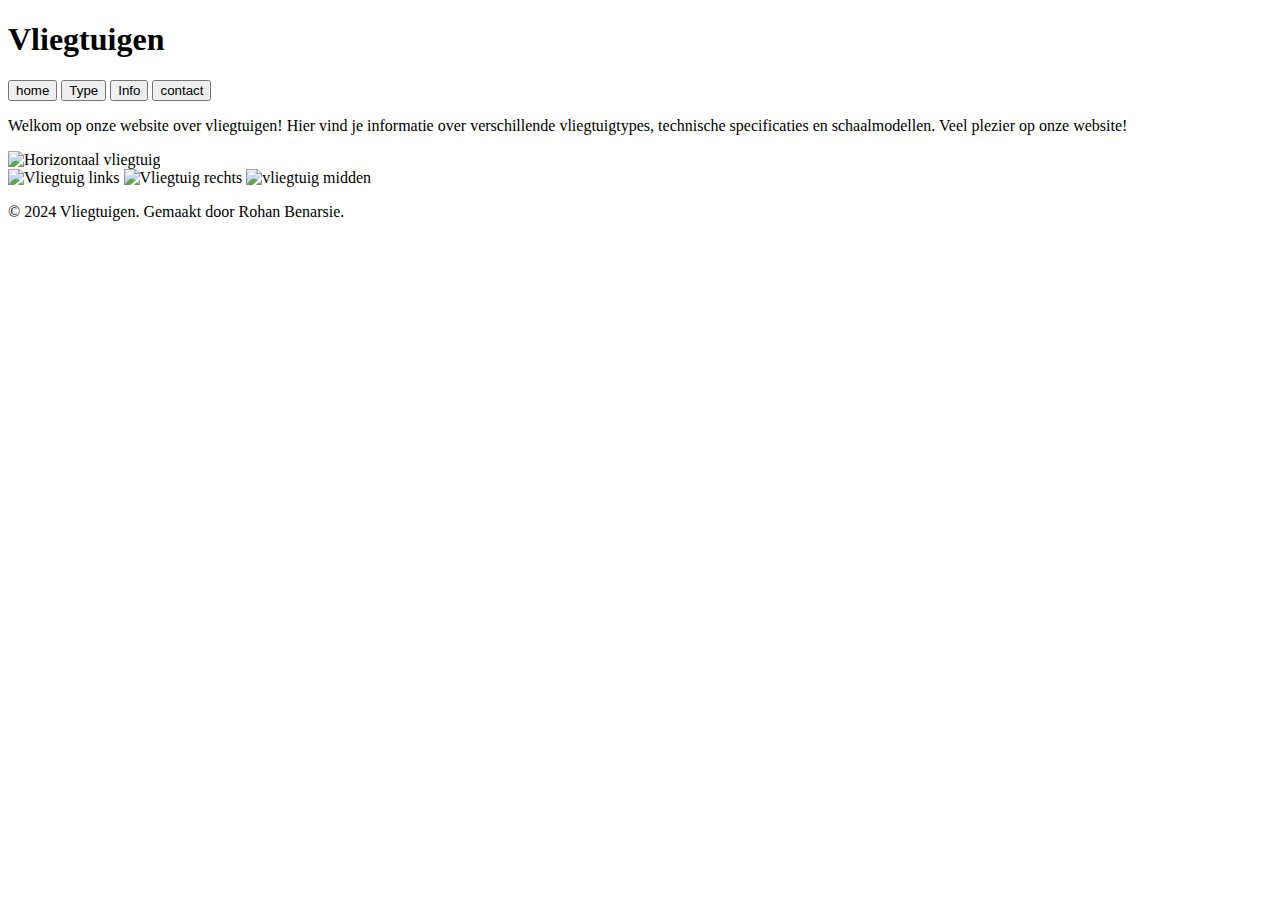
==== index.html @ bac1a680 "code toegevoegd in passagiersvliegtuigen.html en cargovliegtuigen.html" ====
<!DOCTYPE html>
<html lang="nl">
<head>
    <meta charset="UTF-8">
    <meta name="viewport" content="width=device-width, initial-scale=1.0">
    <title>Vliegtuigen</title>
    <link rel="stylesheet" href="style.css">
    <script src="scripts.js" defer></script>
</head>
<body>
    <header>
        <h1>Vliegtuigen</h1>
    </header>

    <nav>
        <button onclick="window.location.href='index.html'">home</button>
        <button onclick="window.location.href='type.html'">Type</button>
        <button onclick="window.location.href='info.html'">Info</button>
        <button onclick="window.location.href='contact.html'">contact</button>
    </nav>

    

    <section class="info-test">
        <p>Welkom op onze website over vliegtuigen! Hier vind je informatie over verschillende vliegtuigtypes, technische specificaties en schaalmodellen. Veel plezier op onze website!</p>
    </section>

    <section class="photo-gallery">
        <img src="images/lufthansa-airbus-a340-600-this-thing-is-way-to-loooooooooong-v0-1YNbQlf3r1MpTt4Y4pe2jq4tpVK8-z1HL93L0clys5s.jpg" alt="Horizontaal vliegtuig" class="horizontal-photo">
        <div class="side-photos">
            <img src="images/28256331418_cdf285a092_b.jpg" alt="Vliegtuig links" class="side-photo left">
            <img src="images/A6-EDY_A380_Emirates_31_jan_2013_jfk_(8442269364)_(cropped).jpg" alt="Vliegtuig rechts" class="side-photo right">
            <img src="images/a340-600.jpg" alt="vliegtuig midden" class="side-photo middle">
        </div>
    </section>

          

    <footer>
        <p>&copy; 2024 Vliegtuigen. Gemaakt door Rohan Benarsie.</p>
    </footer>
</body>
</html>
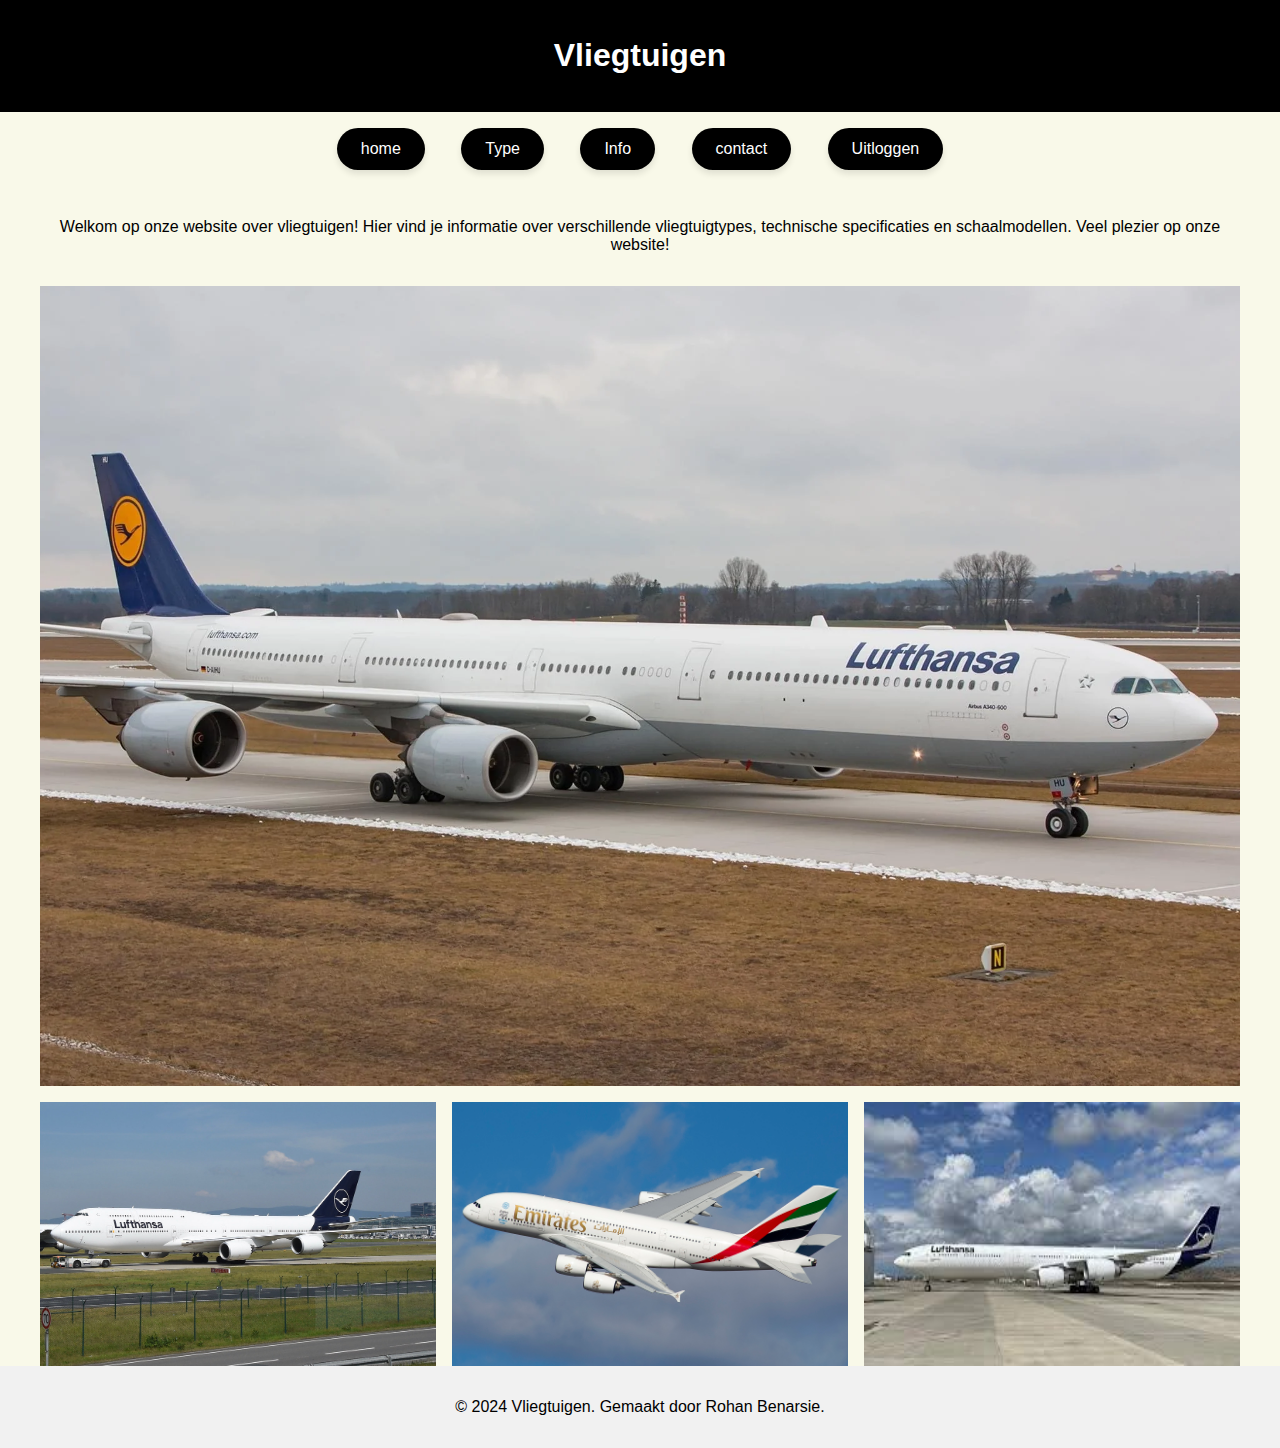
==== commit 8776c336: "logout button gefixt" ====
--- a/index.html
+++ b/index.html
@@ -17,6 +17,7 @@
         <button onclick="window.location.href='type.html'">Type</button>
         <button onclick="window.location.href='info.html'">Info</button>
         <button onclick="window.location.href='contact.html'">contact</button>
+        <button onclick="window.location.href='login.php'">Uitloggen</button>
     </nav>
 
     
--- a/style.css
+++ b/style.css
@@ -0,0 +1,361 @@
+body {
+    font-family: Arial, sans-serif;
+    margin: 0;
+    padding: 0;
+    background-color: #f9f9e9;
+    overflow-x: hidden;
+}
+
+header {
+    background: black;
+    color: white;
+    text-align: center;
+    padding: 1rem;
+}
+
+nav {
+    position: sticky;
+    top: 0;
+    background: #f9f9e9;
+    color: white;
+    text-align: center;
+    padding: 1rem;
+    z-index: 1000; 
+    transition: transform 0.3s ease, box-shadow 0.3s ease;
+}
+
+nav.sticky {
+    transform: translateY(0);
+    box-shadow: 0 4px 8px rgba(0, 0, 0, 0.2);
+}
+
+nav.scrolled {
+    transform: translateY(-50px);
+    box-shadow: none;
+}
+
+nav button {
+    font-size: 1rem;
+    margin: 0 1rem;
+    padding: 0.75rem 1.5rem;
+    cursor: pointer;
+    border: none;
+    border-radius: 25px;
+    background-color: black;
+    color: white;
+    transition: background-color 0.3s ease, transform 0.3s ease;
+    box-shadow: 0px 4px 6px rgba(0, 0, 0, 0.1);
+}
+
+nav button:hover {
+    background-color: #0056b3;
+    transform: translateY(-2px);
+}
+
+.info-test {
+    text-align: center;
+    margin: 2rem auto;
+    max-width: 1200px; 
+}
+
+.photo-gallery {
+    text-align: center;
+    position: relative;
+    margin: 0 auto;
+    max-width: 1200px; 
+}
+
+.horizontal-photo {
+    width: 100%;
+    max-width: 1200px;
+    margin: 0 auto;
+    display: block;
+}
+
+.side-photos {
+    display: flex;
+    justify-content: center;
+    gap: 1rem;
+    margin-top: 1rem;
+}
+
+.side-photo {
+    width: 33%; 
+    max-width: 400px;
+    height: auto;
+    display: block;
+}
+
+.content-section {
+    padding: 1rem;
+    text-align: center;
+}
+
+.content-container {
+    display: flex;
+    flex-direction: column;
+    align-items: center;
+    margin-top: 1rem;
+}
+
+.fotolinksboven {
+    max-width: 100%;
+    width: 500px;
+    height: auto;
+    margin-bottom: 1rem;
+    border-radius: 10px;
+}
+
+.text-container {
+    text-align: center;
+}
+
+.info-button {
+    margin-top: 1rem;
+    padding: 0.75rem 1.5rem;
+    cursor: pointer;
+    border: none;
+    border-radius: 25px;
+    background-color: black;
+    color: white;
+    transition: background-color 0.3s ease, transform 0.3s ease;
+    box-shadow: 0px 4px 6px rgba(0, 0, 0, 0.1);
+}
+
+.info-button:hover {
+    background-color: #0056b3;
+    transform: translateY(-2px);
+}
+
+main.grid-container {
+    display: grid;
+    grid-template-columns: repeat(3, 1fr);
+    grid-template-rows: repeat(2, 1fr);
+    gap: 1rem;
+    padding: 1rem;
+    height: 80vh;
+    position: relative;
+}
+
+.faq-answer p {
+    font-size: 0.9rem;
+}
+
+.faq-item {
+    margin-bottom: 20px;
+    padding: 20px;
+    border: 1px solid #ddd;
+    background-color: #f9f9f9;
+}
+
+.faq-question {
+    font-size: 1.2em;
+    margin-bottom: 10px;
+}
+
+.faq-answer {
+    font-size: 1em;
+    line-height: 1.6em;
+}
+
+.item1 {
+    grid-column: 1 / 2;
+    grid-row: 1 / 2;
+}
+
+.item2 {
+    grid-column: 3 / 4;
+    grid-row: 1 / 2;
+}
+
+.item3 {
+    grid-column: 1 / 2;
+    grid-row: 2 / 3;
+}
+
+.item4 {
+    grid-column: 3 / 4;
+    grid-row: 2 / 3;
+}
+
+.item5 {
+    grid-column: 2 / 3;
+    grid-row: 1 / 2;
+}
+
+.item6 {
+    grid-column: 2 / 3;
+    grid-row: 2 / 3;
+}
+
+footer {
+    text-align: center;
+    padding: 1rem;
+    background-color: #f1f1f1;
+}
+
+.photo-text-section {
+    display: flex;
+    flex-wrap: wrap;
+    gap: 1rem;
+    justify-content: space-between;
+}
+
+.photo-text-block {
+    flex: 1 1 calc(25% - 1rem);
+    box-sizing: border-box;
+    background-color: white;
+    border-radius: 8px;
+    box-shadow: 0px 4px 6px rgba(0, 0, 0, 0.1);
+    overflow: hidden;
+    margin-bottom: 1rem;
+}
+
+body.passenger-page {
+    margin-left: 15px;
+    margin-right: 15px;
+}
+
+.text-block p {
+    margin-left: 15px; 
+}
+
+.text-block h3 {
+    margin-left: 15px; 
+}
+
+.photo-text-block img {
+    width: 100%;
+    height: 200px;
+    object-fit: cover;
+    display: block;
+}
+
+.photo-text-block:hover img {
+    transform: scale(1.05);
+    box-shadow: 0px 8px 15px rgba(0, 0, 0, 0.3);
+}
+
+#contact {
+    display: flex;
+    align-items: center;
+    justify-content: center;
+    min-height: 100vh;
+    padding: 2rem 0;
+    background-color: #fcf2e8;
+}
+
+#contact .container {
+    display: flex;
+    flex-direction: column;
+    align-items: center;
+    width: 100%;
+    max-width: 600px;
+    background-color: #fff;
+    padding: 2rem;
+    box-shadow: 0 0 10px rgba(0, 0, 0, 0.1);
+    border-radius: 8px;
+}
+
+#contact form {
+    width: 50%;
+    display: flex;
+    flex-direction: column;
+    margin-right: 25px;
+    margin-left: 25px;
+}
+
+.form-group {
+    display: flex;
+    flex-direction: column;
+    margin-bottom: 20px;
+}
+
+.form-group label {
+    margin-bottom: 5px;
+    font-weight: bold;
+}
+
+.form-group input,
+.form-group select,
+.form-group textarea {
+    width: 100%;
+    padding: 15px;
+    font-size: 18px;
+    border: 1px solid #ccc;
+    border-radius: 4px;
+}
+
+.form-group textarea {
+    resize: vertical;
+    min-height: 100px;
+}
+
+button[type="submit"] {
+    width: 100%;
+    padding: 15px;
+    font-size: 18px;
+    background-color: #333;
+    color: white;
+    border: none;
+    border-radius: 4px;
+    cursor: pointer;
+    transition: background-color 0.3s ease;
+}
+
+button[type="submit"]:hover {
+    background-color: #555;
+}
+
+.sidebar {
+    background-color: black;
+    color: white;
+    padding: 1rem;
+    position: fixed;
+    top: 0;
+    left: 0;
+    width: 150px; 
+    height: 100%;
+    display: flex;
+    flex-direction: column;
+    justify-content: center;
+    align-items: center;
+    overflow-y: auto;
+    z-index: 1000; 
+}
+
+.sidebar button {
+    width: 100%;
+    padding: 0.75rem;
+    margin-bottom: 0.5rem;
+    background-color: #555; 
+    color: white;
+    border: none;
+    border-radius: 5px;
+    cursor: pointer;
+    transition: background-color 0.3s ease;
+    text-align: center;
+}
+
+.sidebar button:hover {
+    background: #d1d1d1;
+}
+
+.main-content {
+    margin-left: 170px; 
+    padding: 1rem;
+}
+
+.section {
+    margin-bottom: 2rem;
+    padding-left: 10px;
+    max-width: 1200px;
+}
+
+p {
+    margin-bottom: 1rem;
+}
+
+body.passenger-page {
+    margin-left: 15px;
+}
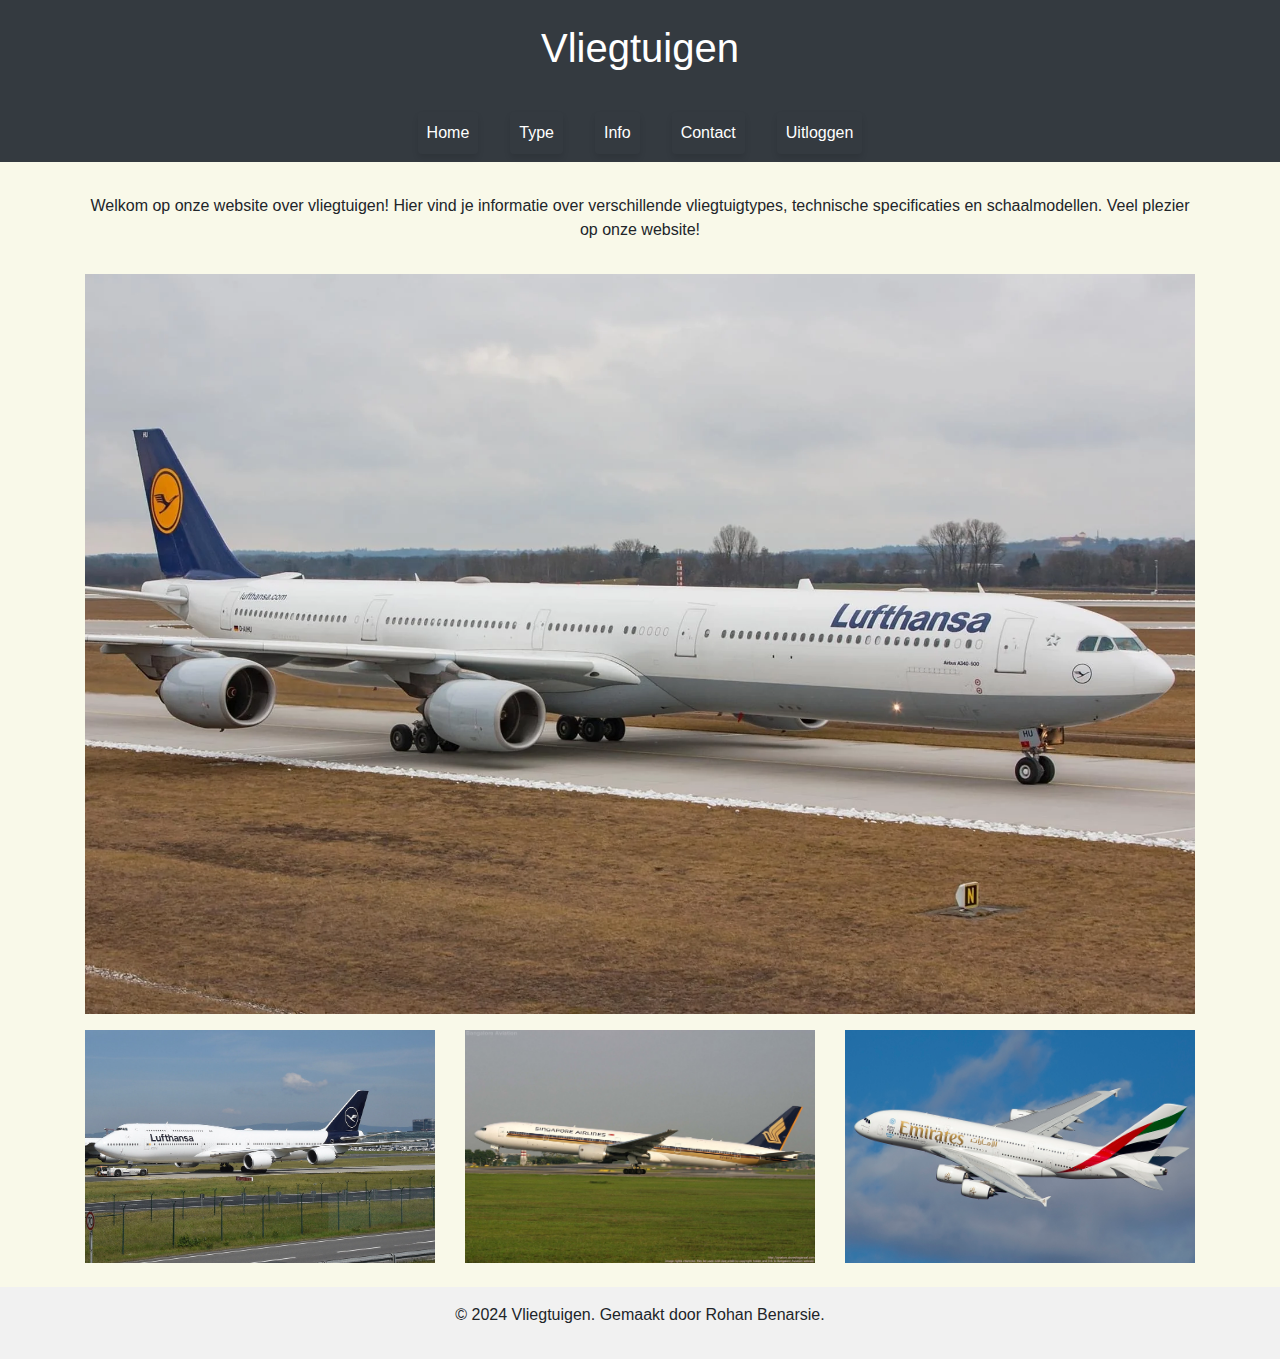
==== commit f0d035ed: "add alle files and its all responsive" ====
--- a/index.html
+++ b/index.html
@@ -4,41 +4,71 @@
     <meta charset="UTF-8">
     <meta name="viewport" content="width=device-width, initial-scale=1.0">
     <title>Vliegtuigen</title>
+    <!-- Bootstrap CSS -->
+    <link rel="stylesheet" href="https://stackpath.bootstrapcdn.com/bootstrap/4.5.2/css/bootstrap.min.css">
     <link rel="stylesheet" href="style.css">
     <script src="scripts.js" defer></script>
 </head>
 <body>
-    <header>
+    <header class="bg-dark text-white text-center py-4">
         <h1>Vliegtuigen</h1>
     </header>
 
-    <nav>
-        <button onclick="window.location.href='index.html'">home</button>
-        <button onclick="window.location.href='type.html'">Type</button>
-        <button onclick="window.location.href='info.html'">Info</button>
-        <button onclick="window.location.href='contact.html'">contact</button>
-        <button onclick="window.location.href='login.php'">Uitloggen</button>
+    <nav class="navbar navbar-expand-lg navbar-light bg-dark sticky-top">
+        <div class="container">
+            <button class="navbar-toggler" type="button" data-toggle="collapse" data-target="#navbarNav" aria-controls="navbarNav" aria-expanded="false" aria-label="Toggle navigation">
+                <span class="navbar-toggler-icon"></span>
+            </button>
+            <div class="collapse navbar-collapse justify-content-center" id="navbarNav">
+                <ul class="navbar-nav">
+                    <li class="nav-item">
+                        <button class="nav-link btn text-white" onclick="window.location.href='index.html'">Home</button>
+                    </li>
+                    <li class="nav-item">
+                        <button class="nav-link btn text-white" onclick="window.location.href='type.html'">Type</button>
+                    </li>
+                    <li class="nav-item">
+                        <button class="nav-link btn text-white" onclick="window.location.href='info.html'">Info</button>
+                    </li>
+                    <li class="nav-item">
+                        <button class="nav-link btn text-white" onclick="window.location.href='contact.html'">Contact</button>
+                    </li>
+                    <li class="nav-item">
+                        <button class="nav-link btn text-white" onclick="window.location.href='login.php'">Uitloggen</button>
+                    </li>
+                </ul>
+            </div>
+        </div>
     </nav>
 
-    
+    <main class="container my-4">
+        <section class="info-test text-center">
+            <p>Welkom op onze website over vliegtuigen! Hier vind je informatie over verschillende vliegtuigtypes, technische specificaties en schaalmodellen. Veel plezier op onze website!</p>
+        </section>
 
-    <section class="info-test">
-        <p>Welkom op onze website over vliegtuigen! Hier vind je informatie over verschillende vliegtuigtypes, technische specificaties en schaalmodellen. Veel plezier op onze website!</p>
-    </section>
+        <section class="photo-gallery text-center">
+            <img src="images/lufthansa-airbus-a340-600-this-thing-is-way-to-loooooooooong-v0-1YNbQlf3r1MpTt4Y4pe2jq4tpVK8-z1HL93L0clys5s.jpg" alt="Horizontaal vliegtuig" class="img-fluid">
+            <div class="row mt-3">
+                <div class="col-md-4">
+                    <img src="images/28256331418_cdf285a092_b.jpg" alt="Vliegtuig links" class="img-fluid">
+                </div>
+                <div class="col-md-4">
+                    <img src="images/0f157-singapore_airlines_b777_300_9v-syj_sq_image.jpg" alt="Vliegtuig midden" class="img-fluid">
+                </div>
+                <div class="col-md-4">
+                    <img src="images/A6-EDY_A380_Emirates_31_jan_2013_jfk_(8442269364)_(cropped).jpg" alt="Vliegtuig rechts" class="img-fluid">
+                </div>
+            </div>
+        </section>
+    </main>
 
-    <section class="photo-gallery">
-        <img src="images/lufthansa-airbus-a340-600-this-thing-is-way-to-loooooooooong-v0-1YNbQlf3r1MpTt4Y4pe2jq4tpVK8-z1HL93L0clys5s.jpg" alt="Horizontaal vliegtuig" class="horizontal-photo">
-        <div class="side-photos">
-            <img src="images/28256331418_cdf285a092_b.jpg" alt="Vliegtuig links" class="side-photo left">
-            <img src="images/A6-EDY_A380_Emirates_31_jan_2013_jfk_(8442269364)_(cropped).jpg" alt="Vliegtuig rechts" class="side-photo right">
-            <img src="images/a340-600.jpg" alt="vliegtuig midden" class="side-photo middle">
-        </div>
-    </section>
-
-          
-
-    <footer>
+    <footer class="text-center py-3">
         <p>&copy; 2024 Vliegtuigen. Gemaakt door Rohan Benarsie.</p>
     </footer>
+
+    <!-- Bootstrap JS, Popper.js, jQuery -->
+    <script src="https://code.jquery.com/jquery-3.5.1.slim.min.js"></script>
+    <script src="https://cdn.jsdelivr.net/npm/@popperjs/core@2.9.2/dist/umd/popper.min.js"></script>
+    <script src="https://stackpath.bootstrapcdn.com/bootstrap/4.5.2/js/bootstrap.min.js"></script>
 </body>
-</html>
+</html>--- a/style.css
+++ b/style.css
@@ -13,25 +13,20 @@
     padding: 1rem;
 }
 
+/* Navigatie */
 nav {
     position: sticky;
     top: 0;
     background: #f9f9e9;
-    color: white;
-    text-align: center;
-    padding: 1rem;
-    z-index: 1000; 
+    text-align: center;
+    padding: 1rem;
+    z-index: 1000;
     transition: transform 0.3s ease, box-shadow 0.3s ease;
 }
 
 nav.sticky {
     transform: translateY(0);
     box-shadow: 0 4px 8px rgba(0, 0, 0, 0.2);
-}
-
-nav.scrolled {
-    transform: translateY(-50px);
-    box-shadow: none;
 }
 
 nav button {
@@ -52,17 +47,18 @@
     transform: translateY(-2px);
 }
 
+/* Secties en afbeeldingen */
 .info-test {
     text-align: center;
     margin: 2rem auto;
-    max-width: 1200px; 
+    max-width: 1200px;
 }
 
 .photo-gallery {
     text-align: center;
     position: relative;
     margin: 0 auto;
-    max-width: 1200px; 
+    max-width: 1200px;
 }
 
 .horizontal-photo {
@@ -80,7 +76,7 @@
 }
 
 .side-photo {
-    width: 33%; 
+    width: 33%;
     max-width: 400px;
     height: auto;
     display: block;
@@ -110,6 +106,7 @@
     text-align: center;
 }
 
+/* Knoppen */
 .info-button {
     margin-top: 1rem;
     padding: 0.75rem 1.5rem;
@@ -127,6 +124,7 @@
     transform: translateY(-2px);
 }
 
+/* Grid container voor FAQ */
 main.grid-container {
     display: grid;
     grid-template-columns: repeat(3, 1fr);
@@ -158,42 +156,18 @@
     line-height: 1.6em;
 }
 
-.item1 {
-    grid-column: 1 / 2;
-    grid-row: 1 / 2;
-}
-
-.item2 {
-    grid-column: 3 / 4;
-    grid-row: 1 / 2;
-}
-
-.item3 {
-    grid-column: 1 / 2;
-    grid-row: 2 / 3;
-}
-
-.item4 {
-    grid-column: 3 / 4;
-    grid-row: 2 / 3;
-}
-
-.item5 {
-    grid-column: 2 / 3;
-    grid-row: 1 / 2;
-}
-
-.item6 {
-    grid-column: 2 / 3;
-    grid-row: 2 / 3;
-}
-
+.item1, .item2, .item5, .item6 {
+    grid-column: span 2;
+}
+
+/* Footer */
 footer {
     text-align: center;
     padding: 1rem;
     background-color: #f1f1f1;
 }
 
+/* Responsieve secties */
 .photo-text-section {
     display: flex;
     flex-wrap: wrap;
@@ -211,17 +185,9 @@
     margin-bottom: 1rem;
 }
 
-body.passenger-page {
+/* Foto tekst-blokken */
+.text-block p, .text-block h3 {
     margin-left: 15px;
-    margin-right: 15px;
-}
-
-.text-block p {
-    margin-left: 15px; 
-}
-
-.text-block h3 {
-    margin-left: 15px; 
 }
 
 .photo-text-block img {
@@ -236,6 +202,7 @@
     box-shadow: 0px 8px 15px rgba(0, 0, 0, 0.3);
 }
 
+/* Contact sectie */
 #contact {
     display: flex;
     align-items: center;
@@ -258,13 +225,14 @@
 }
 
 #contact form {
-    width: 50%;
+    width: 100%;
     display: flex;
     flex-direction: column;
     margin-right: 25px;
     margin-left: 25px;
 }
 
+/* Formulierelementen */
 .form-group {
     display: flex;
     flex-direction: column;
@@ -276,9 +244,7 @@
     font-weight: bold;
 }
 
-.form-group input,
-.form-group select,
-.form-group textarea {
+.form-group input, .form-group select, .form-group textarea {
     width: 100%;
     padding: 15px;
     font-size: 18px;
@@ -307,6 +273,7 @@
     background-color: #555;
 }
 
+/* Sidebar */
 .sidebar {
     background-color: black;
     color: white;
@@ -314,21 +281,21 @@
     position: fixed;
     top: 0;
     left: 0;
-    width: 150px; 
+    width: 150px;
     height: 100%;
     display: flex;
     flex-direction: column;
     justify-content: center;
     align-items: center;
     overflow-y: auto;
-    z-index: 1000; 
+    z-index: 1000;
 }
 
 .sidebar button {
     width: 100%;
     padding: 0.75rem;
     margin-bottom: 0.5rem;
-    background-color: #555; 
+    background-color: #555;
     color: white;
     border: none;
     border-radius: 5px;
@@ -342,20 +309,90 @@
 }
 
 .main-content {
-    margin-left: 170px; 
-    padding: 1rem;
-}
-
+    margin-left: 170px;
+    padding: 1rem;
+}
+
+/* Secties */
 .section {
     margin-bottom: 2rem;
     padding-left: 10px;
     max-width: 1200px;
 }
 
-p {
-    margin-bottom: 1rem;
-}
-
-body.passenger-page {
-    margin-left: 15px;
-}
+.sticky-top {
+    position: sticky;
+    top: 0;
+    z-index: 1020;
+    margin-bottom: 30px;
+}
+
+
+/* Responsieve stijlen voor verschillende schermformaten */
+@media (max-width: 1024px) { /* Tablet */
+    .sidebar {
+        width: 120px;
+    }
+
+    .main-content {
+        margin-left: 140px;
+    }
+
+    nav button {
+        font-size: 0.9rem;
+        padding: 0.5rem 1rem;
+    }
+
+    .side-photo {
+        width: 50%;
+    }
+
+    .item1, .item2, .item5, .item6 {
+        grid-column: span 2;
+    }
+
+    #contact form {
+        width: 100%;
+        margin: 0;
+    }
+}
+
+@media (max-width: 768px) { /* Mobile */
+    nav {
+        padding: 0.5rem;
+    }
+
+    nav button {
+        font-size: 0.8rem;
+        padding: 0.5rem;
+        margin: 0.5rem 0;
+        width: 90%;
+    }
+
+    .side-photo {
+        width: 100%;
+        max-width: 100%;
+    }
+
+    .photo-text-block {
+        flex: 1 1 100%;
+    }
+
+    .content-container {
+        flex-direction: column;
+    }
+
+    .main-content {
+        margin-left: 0;
+        padding: 0.5rem;
+    }
+
+    footer {
+        padding: 0.5rem;
+    }
+
+    #contact form {
+        width: 100%;
+    }
+}
+ 